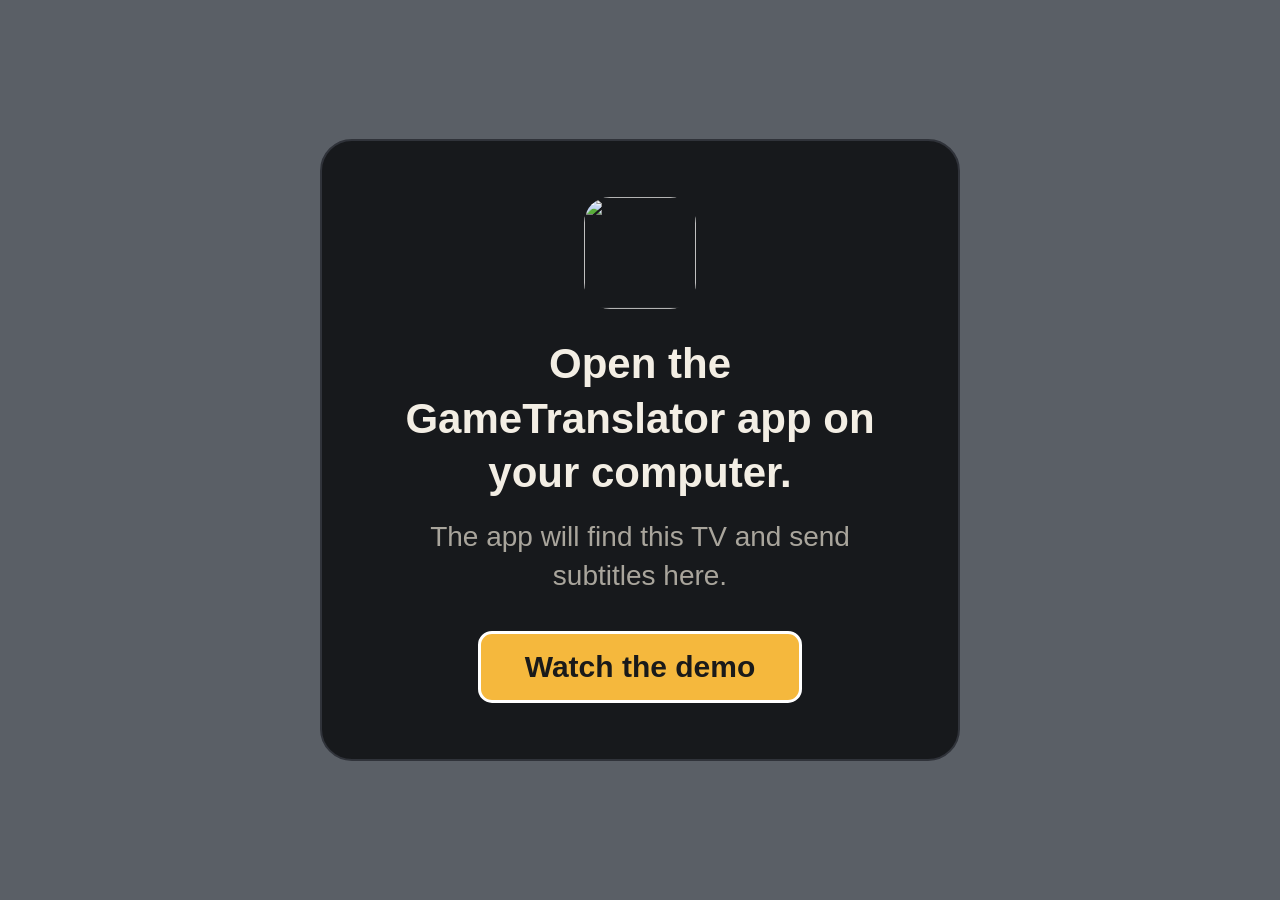
==== tv/dev-preview/index.html @ 992bb4a2 "TV: kumandayla altyazı konum/görünüm ayarları, eski/tekrar sonuç koruması, sağlayıcı adı - tv/webos/" ====
<!doctype html>
<html>
<head>
  <meta charset="utf-8">
  <!-- Yalnız geliştirme önizlemesi (TV'ye gönderilmez): masaüstü tarayıcıda ok tuşları, Enter ve Escape ile sürülür.
       r = Kırmızı (403), g = Yeşil (404), b = Mavi (406). <body> işaretlemesi webos/index.html ile aynı tutulur. -->
  <title>GameTranslator TV önizleme</title>
  <link rel="stylesheet" href="../webos/style.css">
  <style>html, body { background: #5a5f66; }</style>
</head>
<body>
  <div id="video-host"></div>

  <div id="screen" class="hidden"></div>
  <div id="subtitle-cover" class="hidden"></div>
  <div id="subtitle" class="hidden"><div id="subtitle-prev" class="hidden"><span id="subtitle-prev-text"></span></div><span id="subtitle-text"></span></div>

  <div id="waiting" class="hidden">
    <img class="logo" src="../webos/largeIcon.png" alt="">
    <div class="waiting-title" data-i18n="waiting"></div>
    <div class="waiting-hint" data-i18n="waitingHint"></div>
    <div id="demo-button" class="button focused" data-i18n="demoButton"></div>
  </div>

  <div id="demo-badge" class="hidden"><b data-i18n="demoBadge"></b><span data-i18n="demoHint"></span></div>

  <div id="panel">
    <div class="title"><img class="logo" src="../webos/icon.png" alt=""><span data-i18n="panelTitle"></span> <span id="app-version" class="muted" style="margin-left: 12px; font-weight: 400;"></span></div>
    <div class="row"><span class="label" data-i18n="hdmi"></span><span><span id="st-hdmi">-</span> <span id="st-video" class="muted"></span></span></div>
    <div class="row"><span class="label" data-i18n="server"></span><span id="st-server">-</span></div>
    <div class="row"><span class="label" data-i18n="connection"></span><span id="st-conn">-</span></div>
    <div class="row"><span class="label" data-i18n="lastSubtitle"></span><span id="st-last" class="muted">-</span></div>
    <div class="row"><span class="label" data-i18n="provider"></span><span id="st-provider" class="muted">-</span></div>
    <div class="row"><span class="label" data-i18n="diagnostics"></span><span id="st-diag" class="muted">-</span></div>
    <div id="menu-list"></div>
    <div id="menu-msg" class="msg"></div>
    <div class="keys" id="keys" data-i18n="keys"></div>
  </div>

  <div id="settings-panel" class="hidden">
    <div class="title"><span data-i18n="sTitle"></span></div>
    <div id="settings-info" class="info"></div>
    <div id="settings-list"></div>
    <div id="settings-hint" class="info"></div>
  </div>

  <script src="../webos/config.js"></script>
  <script>
    // Sahte platform: HDMI yerine gri zemin. Gerçek arayüz için bkz. tv/android/platform.js
    window.GAMETRANSLATOR_PLATFORM = {
      backKey: 27,
      init: function () {},
      launchParams: function () { return '{}'; },
      onRelaunch: function () {},
      showHdmi: function (port, host, onStatus) { onStatus('playing'); },
      findConsolePort: function (callback) { callback(null, null); },
      localAddress: function (callback) { callback('192.168.1.50'); },
      exit: function () { console.log('platform.exit()'); }
    };
    // r/g/b tuşlarını kumandanın renk tuşlarına çevirir.
    var COLOR_KEYS = { r: 403, g: 404, b: 406 };
    document.addEventListener('keydown', function (e) {
      var code = COLOR_KEYS[e.key];
      if (!code || e.isTrusted === false) return;
      e.stopImmediatePropagation();
      var event = new Event('keydown', { cancelable: true });
      event.keyCode = code;
      document.dispatchEvent(event);
    }, true);
  </script>
  <script src="../webos/i18n.js"></script>
  <script src="../webos/subtitle-settings.js"></script>
  <script src="../webos/app.js"></script>
</body>
</html>
---- tv/webos/style.css ----
/* SPDX-License-Identifier: AGPL-3.0-only */
html, body {
  margin: 0;
  width: 100%;
  height: 100%;
  overflow: hidden;
  /* webOS HDMI görüntüyü sayfanın altındaki ayrı bir katmanda çizer; sayfa şeffaf kalmalı. */
  background: transparent;
  color: #fff;
  /* Türkçe harfler (ç ğ ı İ ö ş ü) için sistem yazı tipleri önce gelir. */
  font-family: "Roboto", "Noto Sans", "Droid Sans", "LG Smart UI", "Museo Sans", Arial, sans-serif;
}

#video-host, #video-host video {
  position: absolute;
  top: 0;
  left: 0;
  width: 100%;
  height: 100%;
}

#subtitle {
  position: absolute;
  left: 8%;
  right: 8%;
  bottom: 7%;
  text-align: center;
  z-index: 10;
  /* Yazı kendi katmanında kalır, opaklık geçişi yoktur: geçiş bitince HDMI katmanının altında kalma ihtimali kapanır. */
  -webkit-transform: translateZ(0);
  transform: translateZ(0);
}

#subtitle.hidden { visibility: hidden; }

/* "Üstünü örtsün" yerleşiminde oyundaki İngilizce altyazıyı kapatan zemin. */
#subtitle-cover {
  position: absolute;
  z-index: 9;
  border-radius: 10px;
  background: rgb(10, 10, 12);
}
#subtitle-cover.hidden { display: none; }

/* "Ekranı çevir": her çeviri kendi İngilizce yazısının üstünde, onu örterek ve aynı boyda; altyazının altında kalır. */
#screen {
  position: absolute;
  top: 0;
  left: 0;
  width: 100%;
  height: 100%;
  z-index: 8;
}
#screen.hidden { display: none; }
#screen .item {
  position: absolute;
  box-sizing: border-box;
  padding: 2px 6px;
  border-radius: 6px;
  /* Altındaki İngilizce yazı seçilmesin diye altyazı örtüsü kadar koyu. */
  background: rgba(0, 0, 0, 0.97);
  color: #fff;
  font-weight: 600;
  line-height: 1.15;
  text-align: center;
  text-shadow: 0 1px 2px #000;
  word-wrap: break-word;
  overflow: hidden;
}
#screen .item.paragraphs { text-align: left; white-space: pre-line; }

/* Hızlı konuşmada önceki satır kısa süre yeni satırın üstünde, daha soluk durur. */
#subtitle-prev { margin-bottom: 10px; opacity: 0.7; }
#subtitle-prev.hidden { display: none; }

#subtitle-prev-text {
  display: inline-block;
  padding: 6px 20px;
  border-radius: 10px;
  background: rgba(0, 0, 0, 0.6);
  font-size: 37px;
  line-height: 1.3;
  font-weight: 600;
  text-shadow: 0 2px 4px #000;
}

#subtitle-text {
  display: inline-block;
  /* Birden çok konuşmacı ("Jackie: … / V: …") ayrı satırlarda görünür; bilgisayar konuşmaları satır sonuyla ayırır. */
  white-space: pre-line;
  padding: 10px 26px;
  border-radius: 10px;
  background: rgba(0, 0, 0, 0.72);
  font-size: 46px;
  line-height: 1.3;
  font-weight: 600;
  text-shadow: 0 2px 4px #000;
}


/* Panel ve bekleme ekranı: design/tokens.json'un koyu tema renkleri (docs/TASARIM.md). */
#panel {
  position: absolute;
  top: 48px;
  left: 48px;
  z-index: 20;
  min-width: 640px;
  max-width: 1100px;
  padding: 28px 36px;
  border-radius: 24px;
  border: 2px solid #30333A;
  background: rgba(20, 21, 24, 0.92);
  color: #F3EEE4;
  font-size: 26px;
  line-height: 1.5;
}

#panel.hidden { display: none; }
#panel .title { display: flex; align-items: center; font-size: 32px; font-weight: 600; margin-bottom: 18px; }
#panel .title .logo { width: 48px; height: 48px; border-radius: 11px; margin-right: 16px; }
#panel .row { display: flex; padding: 6px 0; }
#panel .label { width: 200px; color: #A9A59C; }
#panel .keys { margin-top: 18px; padding-top: 16px; border-top: 2px solid #30333A; font-size: 22px; color: #A9A59C; }
#panel .keys .key { padding: 3px 0; }
#panel .keys .key b { display: inline-block; min-width: 150px; color: #F5B83D; font-weight: 600; }
.muted { color: #A9A59C; }
.ok { color: #62C990; }
.bad { color: #F28B82; }

#waiting {
  position: absolute;
  left: 50%;
  top: 50%;
  transform: translate(-50%, -50%);
  -webkit-transform: translate(-50%, -50%);
  z-index: 15;
  max-width: 1100px;
  padding: 56px 72px;
  border-radius: 32px;
  border: 2px solid #30333A;
  background: rgba(20, 21, 24, 0.94);
  color: #F3EEE4;
  text-align: center;
}

#waiting.hidden { display: none; }
#waiting .logo { width: 112px; height: 112px; border-radius: 26px; margin-bottom: 28px; }
#waiting .waiting-title { font-size: 42px; font-weight: 600; line-height: 1.3; }
#waiting .waiting-hint { margin-top: 16px; font-size: 28px; line-height: 1.4; color: #A9A59C; }

/* Bekleme ekranındaki düğme; kumandayla seçili olduğu belli olsun diye sarı dolgu ve çerçeve. */
#waiting .button {
  display: inline-block;
  margin-top: 36px;
  padding: 16px 44px;
  border-radius: 14px;
  border: 3px solid #30333A;
  background: #1C1E22;
  color: #F3EEE4;
  font-size: 30px;
  font-weight: 600;
}
#waiting .button.focused { background: #F5B83D; border-color: #FFFFFF; color: #1A1A1A; }

/* Demo sırasında sağ üstte ne gösterildiğini anlatan not. */
#demo-badge {
  position: absolute;
  top: 48px;
  right: 48px;
  z-index: 20;
  max-width: 760px;
  padding: 18px 26px;
  border-radius: 18px;
  border: 2px solid #30333A;
  background: rgba(20, 21, 24, 0.92);
  color: #A9A59C;
  font-size: 24px;
  line-height: 1.4;
}
#demo-badge.hidden { display: none; }
#demo-badge b { display: block; color: #F5B83D; font-size: 26px; margin-bottom: 4px; }

/* --- Kumanda menüsü (ana menü ve altyazı ayarı ekranı) --- */
#panel.info #menu-list, #panel.info #menu-msg { display: none; }
#panel #menu-list { margin-top: 14px; padding-top: 12px; border-top: 2px solid #30333A; }
#panel .msg { min-height: 30px; margin-top: 8px; font-size: 22px; color: #62C990; }

.mrow {
  display: flex;
  align-items: center;
  justify-content: space-between;
  box-sizing: border-box;
  min-height: 46px;
  margin: 4px 0;
  padding: 4px 16px;
  border: 4px solid transparent;
  border-radius: 12px;
  background: rgba(255, 255, 255, 0.05);
  color: #F3EEE4;
  font-size: 26px;
  line-height: 1.3;
}
.mrow .mlabel { margin-right: 24px; }
.mrow .mvalue { color: #F5B83D; font-weight: 600; text-align: right; }
.mrow.action .mvalue { color: #A9A59C; }
/* Odaktaki satır: kalın beyaz çerçeve ve sarı dolgu, uzaktan da seçili olduğu belli olur. */
.mrow.focused { background: #F5B83D; border-color: #FFFFFF; color: #1A1A1A; font-weight: 600; }
.mrow.focused .mvalue { color: #1A1A1A; }
.mrow.editing { background: #FFFFFF; border-color: #F5B83D; color: #1A1A1A; }
.mrow.editing .mvalue { color: #1A1A1A; }
.mrow .oct { display: inline-block; min-width: 56px; padding: 0 6px; border-radius: 8px; text-align: center; }
.mrow .oct.sel { background: #1A1A1A; color: #F5B83D; outline: 3px solid #F5B83D; }
.mrow .swatch { display: inline-block; width: 26px; height: 26px; margin-right: 10px; vertical-align: middle; border-radius: 6px; border: 3px solid #FFFFFF; }

/* Altyazı ayarı ekranı: küçük panel, altyazının olmadığı yarıda durur (konumu app.js verir). */
#settings-panel {
  position: absolute;
  left: 48px;
  z-index: 20;
  box-sizing: border-box;
  width: 700px;
  padding: 16px 22px;
  border-radius: 20px;
  border: 2px solid #30333A;
  background: rgba(20, 21, 24, 0.94);
  color: #F3EEE4;
  font-size: 24px;
  overflow: hidden;
}
#settings-panel.hidden { display: none; }
#settings-panel .title { font-size: 28px; font-weight: 600; margin-bottom: 4px; }
#settings-panel .info { font-size: 20px; line-height: 1.3; color: #A9A59C; padding: 2px 0; }
#settings-panel .info.live { color: #F5B83D; font-weight: 600; }
#settings-list { overflow: hidden; position: relative; }
#settings-panel .mrow { min-height: 40px; margin: 3px 0; font-size: 24px; }
#panel .msg.hint { color: #A9A59C; }
#panel.menu .keys { display: none; }
#panel .mrow { min-height: 40px; margin: 3px 0; font-size: 24px; }
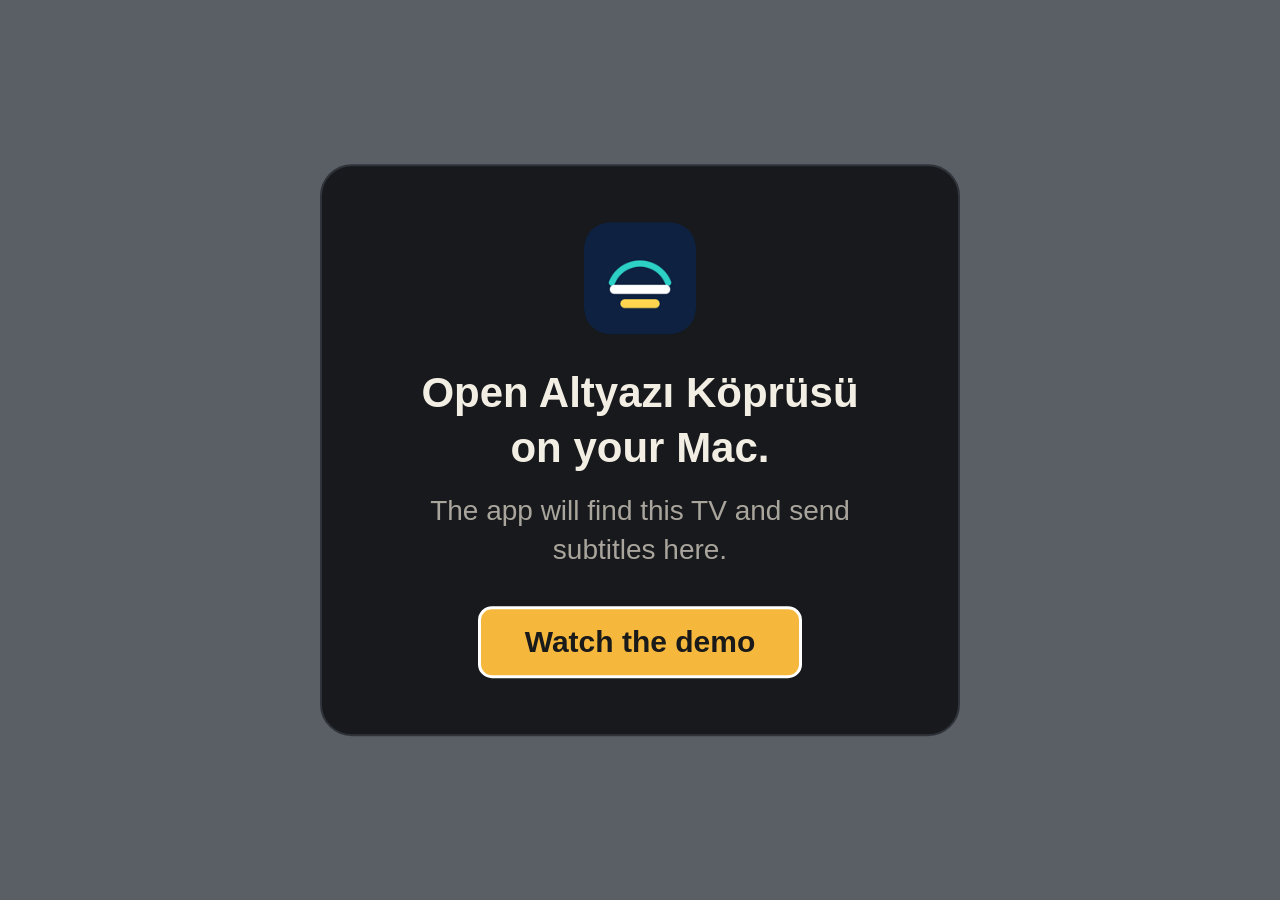
==== commit aa616db0: "Mac'ten uzaktan TV altyazı düzeni - docs/uzaktan-duzen-protokolu.md: layout SSE olayı, POST/GET /tv-" ====
--- a/tv/dev-preview/index.html
+++ b/tv/dev-preview/index.html
@@ -70,6 +70,7 @@
   </script>
   <script src="../webos/i18n.js"></script>
   <script src="../webos/subtitle-settings.js"></script>
+  <script src="../webos/subtitle-layout.js"></script>
   <script src="../webos/app.js"></script>
 </body>
 </html>
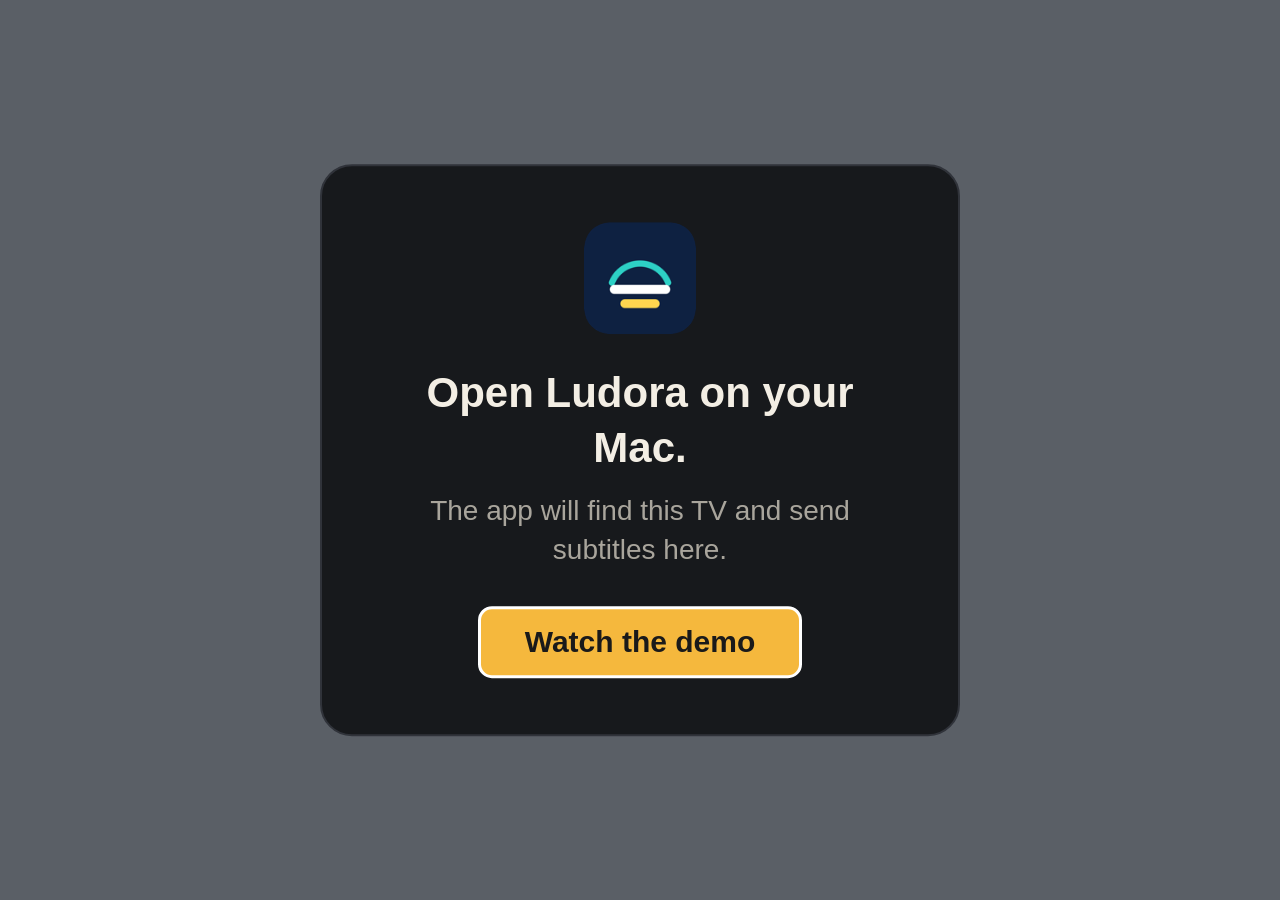
==== commit 9a11e065: "Oyun tarzı çeviri: tuş istemleri, ayna kartlar, telefon balonları (Mac 1.7.7, TV 1.7.5) - Tuş isteml" ====
--- a/tv/dev-preview/index.html
+++ b/tv/dev-preview/index.html
@@ -57,6 +57,25 @@
       localAddress: function (callback) { callback('192.168.1.50'); },
       exit: function () { console.log('platform.exit()'); }
     };
+    // ?demoInfo=1: GTA tarzı bilgi kutusu için örnek bir "screen" öğesi (İngilizce kutunun altında çeviri görünür).
+    // Kutunun yerini gösteren soluk çerçeve de çizilir. ?demoInfo=1&demoSub=1 ana altyazıyı da gösterir.
+    if (/[?&]demoInfo=1/.test(location.search)) {
+      window.addEventListener('load', function () {
+        setTimeout(function () {
+          var ghost = document.createElement('div');
+          ghost.style.cssText = 'position:absolute;z-index:7;left:2%;top:28%;width:21%;height:12%;border:2px dashed #fff8;box-sizing:border-box;color:#fffa;font:22px sans-serif;padding:6px';
+          ghost.textContent = 'Press X to climb the ladder and hold to crouch behind cover. (English box)';
+          document.body.appendChild(ghost);
+          window.GT_DEMO_INFO = { duration: 600000, items: [{ text: 'Merdivene tırmanmak için X tuşuna bas, siperin arkasında çömelmek için basılı tut.', source: 'Press X to climb the ladder and hold to crouch behind cover.', box: { left: 0.02, top: 0.28, right: 0.23, bottom: 0.40 }, line: 0.022, placement: 'below' }] };
+          if (window.GT_DEBUG_SCREEN) window.GT_DEBUG_SCREEN(window.GT_DEMO_INFO);
+        }, 500);
+      });
+    }
+    // ?bg=URL: gerçek oyun karesini zemin yapar (ayna stili denemeleri için; 1920x1080'e gerilir).
+    (function () {
+      var m = /[?&]bg=([^&]+)/.exec(location.search);
+      if (m) document.body.style.cssText += ';background:#000 url("' + decodeURIComponent(m[1]) + '") 0 0 / 100% 100% no-repeat;width:1920px;height:1080px;margin:0';
+    })();
     // r/g/b tuşlarını kumandanın renk tuşlarına çevirir.
     var COLOR_KEYS = { r: 403, g: 404, b: 406 };
     document.addEventListener('keydown', function (e) {
--- a/tv/webos/style.css
+++ b/tv/webos/style.css
@@ -52,6 +52,7 @@
   z-index: 8;
 }
 #screen.hidden { display: none; }
+#screen .screen-region { position: absolute; top: 0; left: 0; width: 100%; height: 100%; }
 #screen .item {
   position: absolute;
   box-sizing: border-box;
@@ -67,6 +68,103 @@
   word-wrap: break-word;
   overflow: hidden;
 }
+/* Bilgi kutusu çevirisi: İngilizce kutunun hemen altında, sola yaslı, kendi yarı saydam zeminiyle. */
+#screen .info-item {
+  position: absolute;
+  box-sizing: border-box;
+  padding: 6px 12px;
+  border-radius: 8px;
+  font-weight: 600;
+  line-height: 1.25;
+  text-align: left;
+  text-shadow: 0 1px 2px #000;
+  word-wrap: break-word;
+  overflow: hidden;
+}
+/* "over" kartı: oyunun arayüzünün parçası gibi; renk, zemin ve gölge temadan (satır içi) gelir. */
+#screen .over-item {
+  padding: 0.4em 0.7em;
+  border-radius: 12px;
+  line-height: 1.25;
+  font-weight: 600;
+  white-space: pre-line;
+}
+#screen .over-item .over-speaker { font-weight: 700; font-size: 1.08em; }
+#screen .over-item .over-title { font-weight: 700; }
+/* "label": araç paneli hücresi; tek satır, koyu arka plan üstünde beyaz kalın büyük harf (renk/zemin temadan, satır içi) */
+#screen .label-cell {
+  position: absolute;
+  box-sizing: border-box;
+  white-space: nowrap;
+  overflow: hidden;
+  font-weight: 700;
+  border-radius: 3px;
+}
+/* "beside": telefonun yanındaki sohbet paneli */
+#screen .chat-panel {
+  position: absolute;
+  box-sizing: border-box;
+  padding: 10px 12px;
+  overflow: hidden;
+  border-radius: 14px;
+  background: rgba(12, 12, 16, 0.5);
+  box-shadow: 0 4px 18px rgba(0, 0, 0, 0.45);
+  color: #fff;
+  line-height: 1.3;
+  display: flex;
+  flex-direction: column;
+}
+#screen .chat-head { font-family: Roboto, sans-serif; font-weight: 700; font-size: 1em; color: #fff; text-align: center; text-shadow: 0 1px 3px rgba(0, 0, 0, 0.9); margin-bottom: 8px; flex: none; }
+#screen .chat-list { display: flex; flex-direction: column; flex: none; }
+#screen .chat-bubble {
+  box-sizing: border-box;
+  max-width: 85%;
+  position: relative;
+  z-index: 0;
+  padding: 7px 12px;
+  margin-bottom: 8px;
+  border-radius: 14px;
+  font-family: Roboto, sans-serif;
+  font-weight: 400;
+  word-wrap: break-word;
+  white-space: pre-line;
+}
+/* Balon kuyruğu: balonla aynı renkte döndürülmüş küçük kare (renk satır içi) */
+#screen .chat-tail { position: absolute; bottom: 0; width: 12px; height: 12px; z-index: -1; }
+#screen .chat-them .chat-tail { left: -3px; transform: rotate(45deg); -webkit-transform: rotate(45deg); border-bottom-left-radius: 3px; }
+#screen .chat-me .chat-tail { right: -3px; transform: rotate(45deg); -webkit-transform: rotate(45deg); border-bottom-right-radius: 3px; }
+#screen .chat-bubble:last-child { margin-bottom: 0; }
+#screen .chat-them { align-self: flex-start; }
+#screen .chat-me { align-self: flex-end; }
+/* "label" + style:"prompt": oyunun düğme istemi gibi, zeminsiz beyaz dar büyük harf */
+#screen .prompt-text {
+  position: absolute;
+  white-space: nowrap;
+  color: #fff;
+  font-family: 'sans-serif-condensed', 'Roboto Condensed', 'Arial Narrow', sans-serif;
+  font-weight: 700;
+  letter-spacing: 0.02em;
+  line-height: 1.15;
+  text-transform: uppercase;
+  text-shadow: 0 0 4px rgba(0, 0, 0, 0.9), 0 2px 3px rgba(0, 0, 0, 0.8);
+}
+/* Aynalı kart: oyun kartının kopyası; renkler satır içi */
+#screen .mirror-card {
+  position: absolute;
+  box-sizing: border-box;
+  padding: 0.6em 0.8em;
+  border-radius: 6px;
+  font-family: Roboto, sans-serif;
+  font-weight: 400;
+  line-height: 1.3;
+  text-align: left;
+  word-wrap: break-word;
+  white-space: pre-line;
+  box-shadow: 0 2px 10px rgba(0, 0, 0, 0.35);
+}
+#screen .mirror-title { font-family: 'sans-serif-condensed', 'Roboto Condensed', 'Arial Narrow', sans-serif; font-weight: 700; font-size: 1.3em; text-transform: uppercase; letter-spacing: 0.02em; line-height: 1.15; margin-bottom: 0.35em; }
+#screen .mirror-speaker { font-weight: 700; margin-bottom: 0.15em; }
+#screen .mirror-body { font-weight: 400; }
 #screen .item.paragraphs { text-align: left; white-space: pre-line; }
 
 /* Hızlı konuşmada önceki satır kısa süre yeni satırın üstünde, daha soluk durur. */
